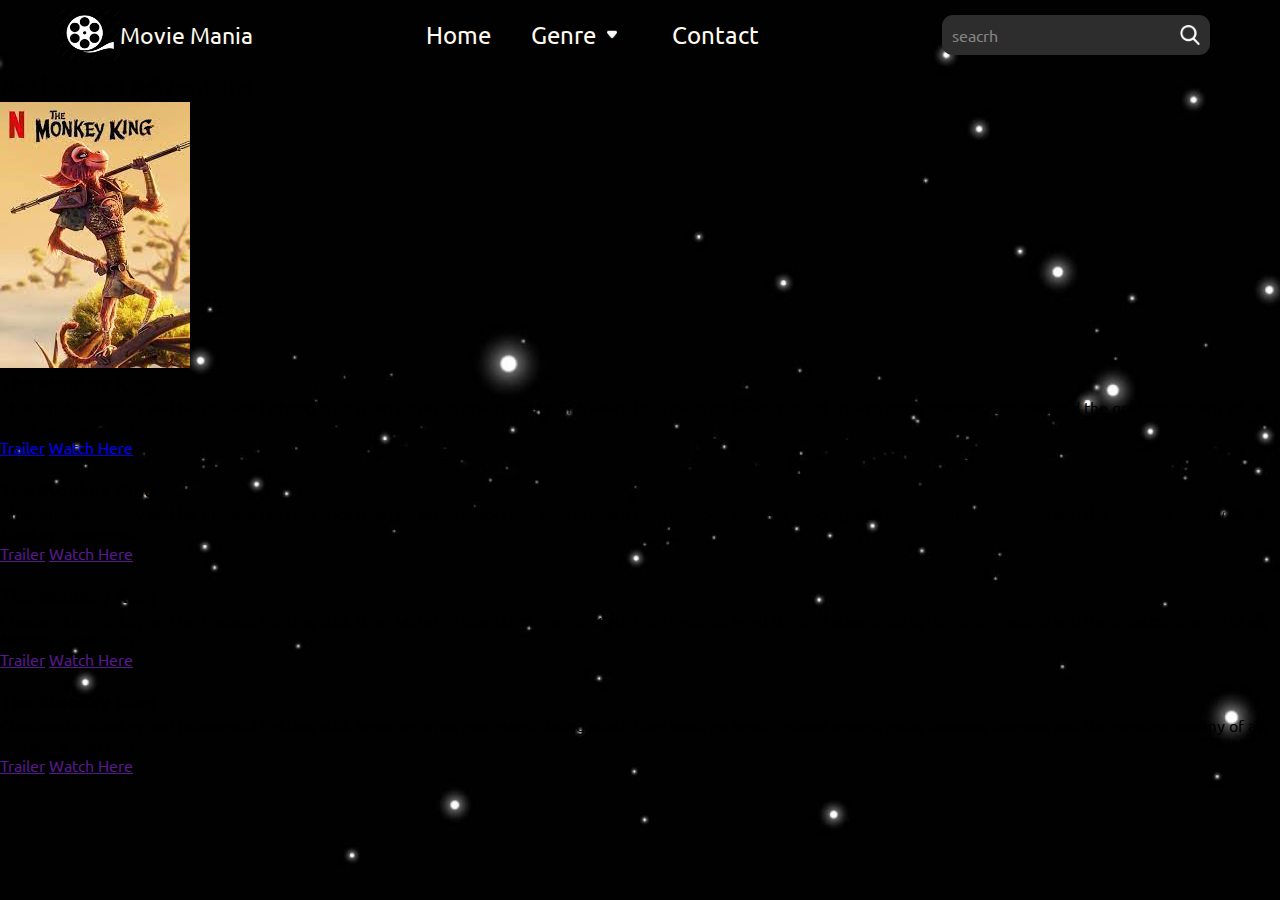
==== aaa.html @ d6fc3ef7 "write content of first card" ====
<!DOCTYPE html>
<html lang="en">
<head>
    <meta charset="UTF-8">
    <meta name="viewport" content="width=device-width, initial-scale=1.0">
    <title>Movie Mania</title>
    <link rel="stylesheet" href="./style.css">
    <!-- <link rel="stylesheet" href="./genre.css"> -->
</head>
<body>
    <header>
        <div class="logo">
            <img src="./assest/logo.jpg" alt="Logo image" height="50" width="60">
            <p>Movie Mania</p>
        </div>

        <nav class="navbar">
            <ul>
                <li><a href="./index.html">Home</a></li>
                <li><a href="./genre.html">Genre <img src="./assest/down-arrow (1).png" alt="+"></a>
                    <ul>
                        <li><a href="#">Action and Adventure</a></li>
                        <li><a href="#">Comedy</a></li>
                        <li><a href="#">Documentary</a></li>
                        <li><a href="#">Horror</a></li>
                    </ul>
                </li>
                <li><a href="./contact.html">Contact</a></li>
            </ul>
        </nav>

        <div class="search">
            <input type="text" placeholder="seacrh" name="seacrh">
            <img src="./assest/search.png" alt="search_icon">
        </div>
    </header>

    <div class="container">
        <div class="heading">
            <h2>Action and Adventure</h2>
        </div>

        <div class="box">
            <div class="card">
                <img src="./assest/monkey_king.jpeg" alt="movie poster">
                <div class="card_content">
                    <h3>The Monkey King</h3>
                    <p>Charismatic Monkey and his magical fighting stick team up on an epic quest during which 
                    they must go head-to-head against gods, demons, dragons and the greatest enemy of all, Monkey's 
                    own ego.</p>

                    <div class="link">
                        <a class="card_link" href="https://www.youtube.com/watch?v=-Ao79QJNE-s">Trailer</a>
                        <a class="card_link" href="https://www.netflix.com/in/title/80237245?source=35">Watch Here</a>
                    </div>
                </div>
            </div>

            <div class="card">
                <img src="" alt="">
                <div class="card_content">
                    <h3>The Monkey King</h3>
                    <p>Charismatic Monkey and his magical fighting stick team up on an epic quest during which 
                    they must go head-to-head against gods, demons, dragons and the greatest enemy of all, Monkey's 
                    own ego.</p>

                    <div class="link">   
                        <a class="card_link" href="">Trailer</a>
                        <a class="card_link" href="">Watch Here</a>
                    </div>     
                </div>
            </div>

            <div class="card">
                <img src="" alt="">
                <div class="card_content">
                    <h3>The Monkey King</h3>
                    <p>Charismatic Monkey and his magical fighting stick team up on an epic quest during which 
                    they must go head-to-head against gods, demons, dragons and the greatest enemy of all, Monkey's 
                    own ego.</p>

                    <div class="link">
                        <a class="card_link" href="">Trailer</a>
                        <a class="card_link" href="">Watch Here</a>
                    </div>
                </div>
            </div>

            <div class="card">
                <img src="" alt="">
                <div class="card_content">
                    <h3>The Monkey King</h3>
                    <p>Charismatic Monkey and his magical fighting stick team up on an epic quest during which 
                    they must go head-to-head against gods, demons, dragons and the greatest enemy of all, Monkey's 
                    own ego.</p>

                    <div class="link">
                        <a class="card_link" href="">Trailer</a>
                        <a class="card_link" href="">Watch Here</a>
                    </div>
                </div>
            </div>
        </div>
    </div>
</body>
</html>
---- style.css ----
@import url('https://fonts.googleapis.com/css2?family=Lato:wght@300&family=Montserrat:wght@300&family=PT+Serif:wght@400;700&family=Ubuntu&display=swap');
*, *::before, *::after {
    margin: 0;
    padding: 0;
    box-sizing: border-box;
    font-family: 'Ubuntu', sans-serif;
}

body{
    min-height: 100vh;
    width: 100%;
    background: url(./assest/maxresdefault.jpg);
    background-repeat: no-repeat;
    background-size: cover;
    background-position: center;
}

header{
    position: relative;
    top:0;
    left:0;
    right:0;
    display: flex;
    align-items: center;
    justify-content: space-between;
    color: #FFFAF0;
    z-index: 1000;
    margin: 0 60px;
    transition: all .3s ease;
}

.logo{
    display: flex;
    flex-direction: row;
    align-items: center;
    font-size: 23px;
    font-weight: 400;
}

header .navbar ul{
    list-style: none;
}

header .navbar ul li{
    position: relative;
    float: left;
}

header .navbar ul li a{
    font-size: 24px;
    padding: 20px;
    color: #FFFAF0;
    text-decoration: none;
    display: block;
}

header .navbar ul li a img{
    width: 20px;
    height: 20px;
    margin-right: 10px;
}

header .navbar ul li a:hover{
    color: #2C74B3;
}

header .navbar ul li ul{
    position: absolute;
    left: 0;
    width: 200px;
    background-color: #2c2b2b;
    display: none;
}

header .navbar ul li:hover > ul{
    display: initial;
}

.search{
    position: relative;
    display: flex;
    align-items: center;
    margin: 10px;

}

.search input{
    all: unset;
    padding: 10px;
    border-radius: 11px;
    background-color: #2e2d2d;
}

.search input::placeholder{
    color: #848482;
}

.search img{
    position: absolute;
    right: 10px;
    width: 20px;
    height: 20px;
    cursor: pointer;
}

.main .box{
    position: relative;
    display: flex;
    justify-content: center;
    align-items: center;
    padding: 10rem 8%;
}

.content{
    color: #FFFAF0;
    text-align: center;
}

h1{
    color: transparent;
    font-size: 7rem;
    font-weight: 600;
    position: relative;
    display: inline-block;
    animation: text .5s ease forwards;
    animation-delay: 1s;
}

.cont{
    font-size: 1.4rem;
    font-weight: 500;
    margin: 90px 0;
}

h1 span{
    position: absolute;
    left: 0;
    top: 0;
    height: 100%;
    width: 100%;
    background-color: #000000;
    animation: overlay 1s ease forwards;
    animation-delay: .5s;
}

h1:nth-child(1){
    animation-delay: 1s;
}

h1:nth-child(2){
    animation-delay: 2s;
}

h1:nth-child(1) span{
    animation-delay: .5s;
}

h1:nth-child(2) span{
    animation-delay: 1.5s;
}

footer{
    position: relative;
    padding: 30px 60px;
    z-index: 1000;
    color: #FFFAF0;
}

.contain{
    display: flex;
    justify-content: center;
    gap: 60px;
}

.contain a{
    text-decoration: none;
    color: #2C74B3;
    font-size: 18px;
    font-weight: 400;
    transition: all .3s ease;
}

.contain a:hover{
    color: #FFFAF0;
    
}
@keyframes overlay{
    50%{
        width: 100%;
        left: 0;
    }
    100%{
        left: 100%;
        width: 0;
    }
}

@keyframes text{
    100%{
        color: #FFFAF0;
    }
}
---- genre.css ----
.container{
    width: 100%;
    height: 100%;
    display: flex;
    flex-direction: column;
    padding: 60px;
    gap: 50px;
}

.heading{
    font-size: 2rem;
    font-weight: 600;
    color: #FFFAF0;
    letter-spacing: 1.5px;
}

.box{
    width: 100%;
    height: 100%;
    display: flex;
    flex-wrap: wrap;
    gap: 75px;
    padding: 50px 0;
}

.card{
    width: 250px;
    height: 150px;
    display: flex;
    gap: 20px;
    padding: 20px;
    border-radius: 10px;
    background: rgb(2,0,36);
    background: linear-gradient(156deg, rgba(2,0,36,1) 0%, rgba(9,9,121,1) 39%, rgba(34,172,200,1) 100%);
}

.content{
    display: flex;
    flex-direction: column;
    justify-content: flex-end;
    font-size: 28px;
    font-weight: 600;
}

a{
    text-decoration: none;
    color: #FFFAF0;
    text-align: center;
}

a:hover{
    color: #060c12;
}

.card:hover{
    transform: scale(1.1);
    box-shadow: 0px 0px 15px 4px rgba(255,250,240,0.5);
    transition: all 0.3s ease-in-out;
    cursor: pointer;
    
}

@media screen and (max-width: 768px){
    .box{
        gap: 30px;
    }
    .card{
        height: 100px;
        padding: 10px;
    }
    .content{
        font-size: 20px;

    }
}
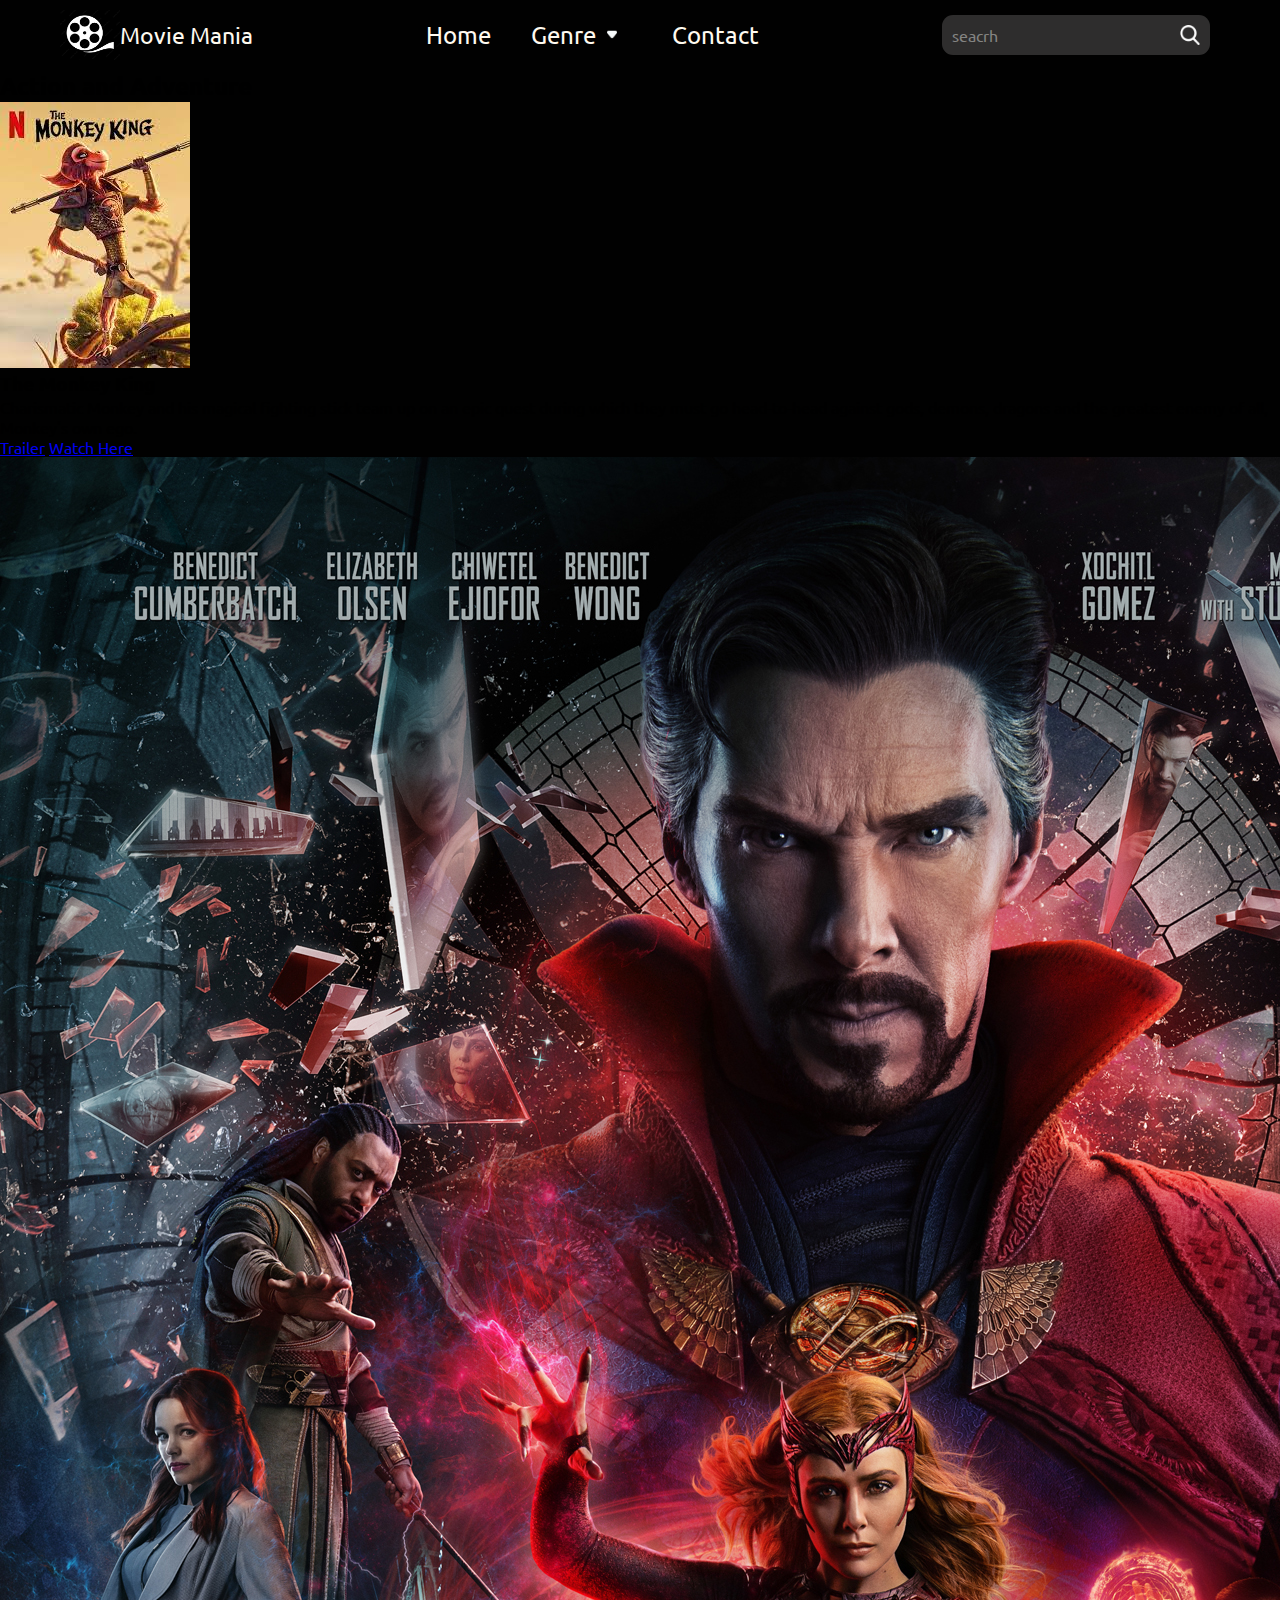
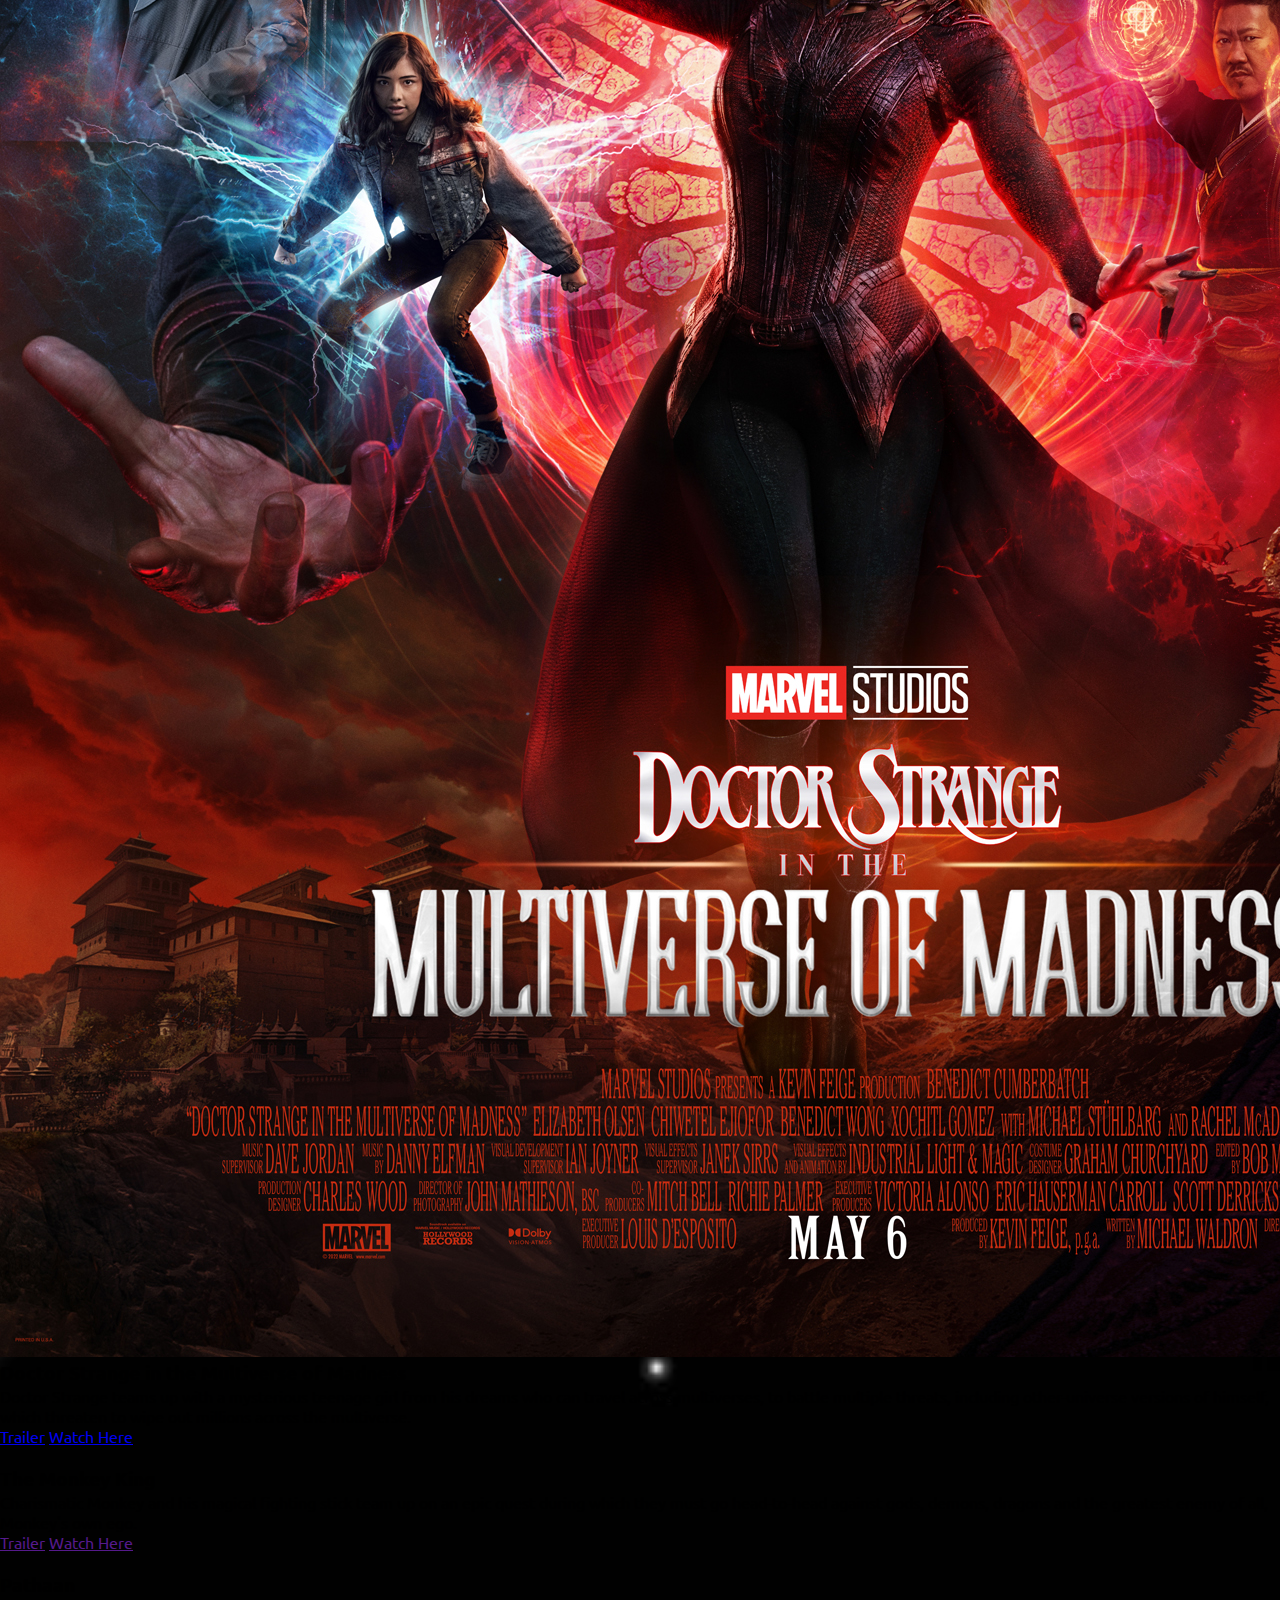
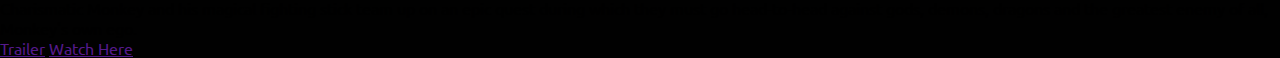
==== commit 3d6c9a96: "add 3rd card" ====
--- a/aaa.html
+++ b/aaa.html
@@ -57,16 +57,16 @@
             </div>
 
             <div class="card">
-                <img src="" alt="">
+                <img src="./assest/doctor_strange.jpg" alt="Movie Poster">
                 <div class="card_content">
-                    <h3>The Monkey King</h3>
-                    <p>Charismatic Monkey and his magical fighting stick team up on an epic quest during which 
-                    they must go head-to-head against gods, demons, dragons and the greatest enemy of all, Monkey's 
-                    own ego.</p>
+                    <h3>Doctor Strange in the Multiverse of Madness</h3>
+                    <p>Doctor Strange teams up with a mysterious teenage girl from his dreams who can travel 
+                    across multiverses, to battle multiple threats, including other-universe versions of himself, 
+                    which threaten to wipe out millions across the multiverse.</p>
 
                     <div class="link">   
-                        <a class="card_link" href="">Trailer</a>
-                        <a class="card_link" href="">Watch Here</a>
+                        <a class="card_link" href="https://www.youtube.com/watch?v=aWzlQ2N6qqg">Trailer</a>
+                        <a class="card_link" href="https://www.google.com/search?sa=X&sca_esv=593131414&rlz=1C1CHBF_enIN1028IN1028&cs=0&biw=1536&bih=695&sxsrf=AM9HkKlQXHENAzs0E5aW1HaDLe84BmAO6Q:1703268941133&q=Doctor+Strange+in+the+Multiverse+of+Madness&stick=[base64]&lei=TdKFZZvcB5meseMPrei08Aw">Watch Here</a>
                     </div>     
                 </div>
             </div>
@@ -89,7 +89,7 @@
             <div class="card">
                 <img src="" alt="">
                 <div class="card_content">
-                    <h3>The Monkey King</h3>
+                    <h3>Pathaan</h3>
                     <p>Charismatic Monkey and his magical fighting stick team up on an epic quest during which 
                     they must go head-to-head against gods, demons, dragons and the greatest enemy of all, Monkey's 
                     own ego.</p>
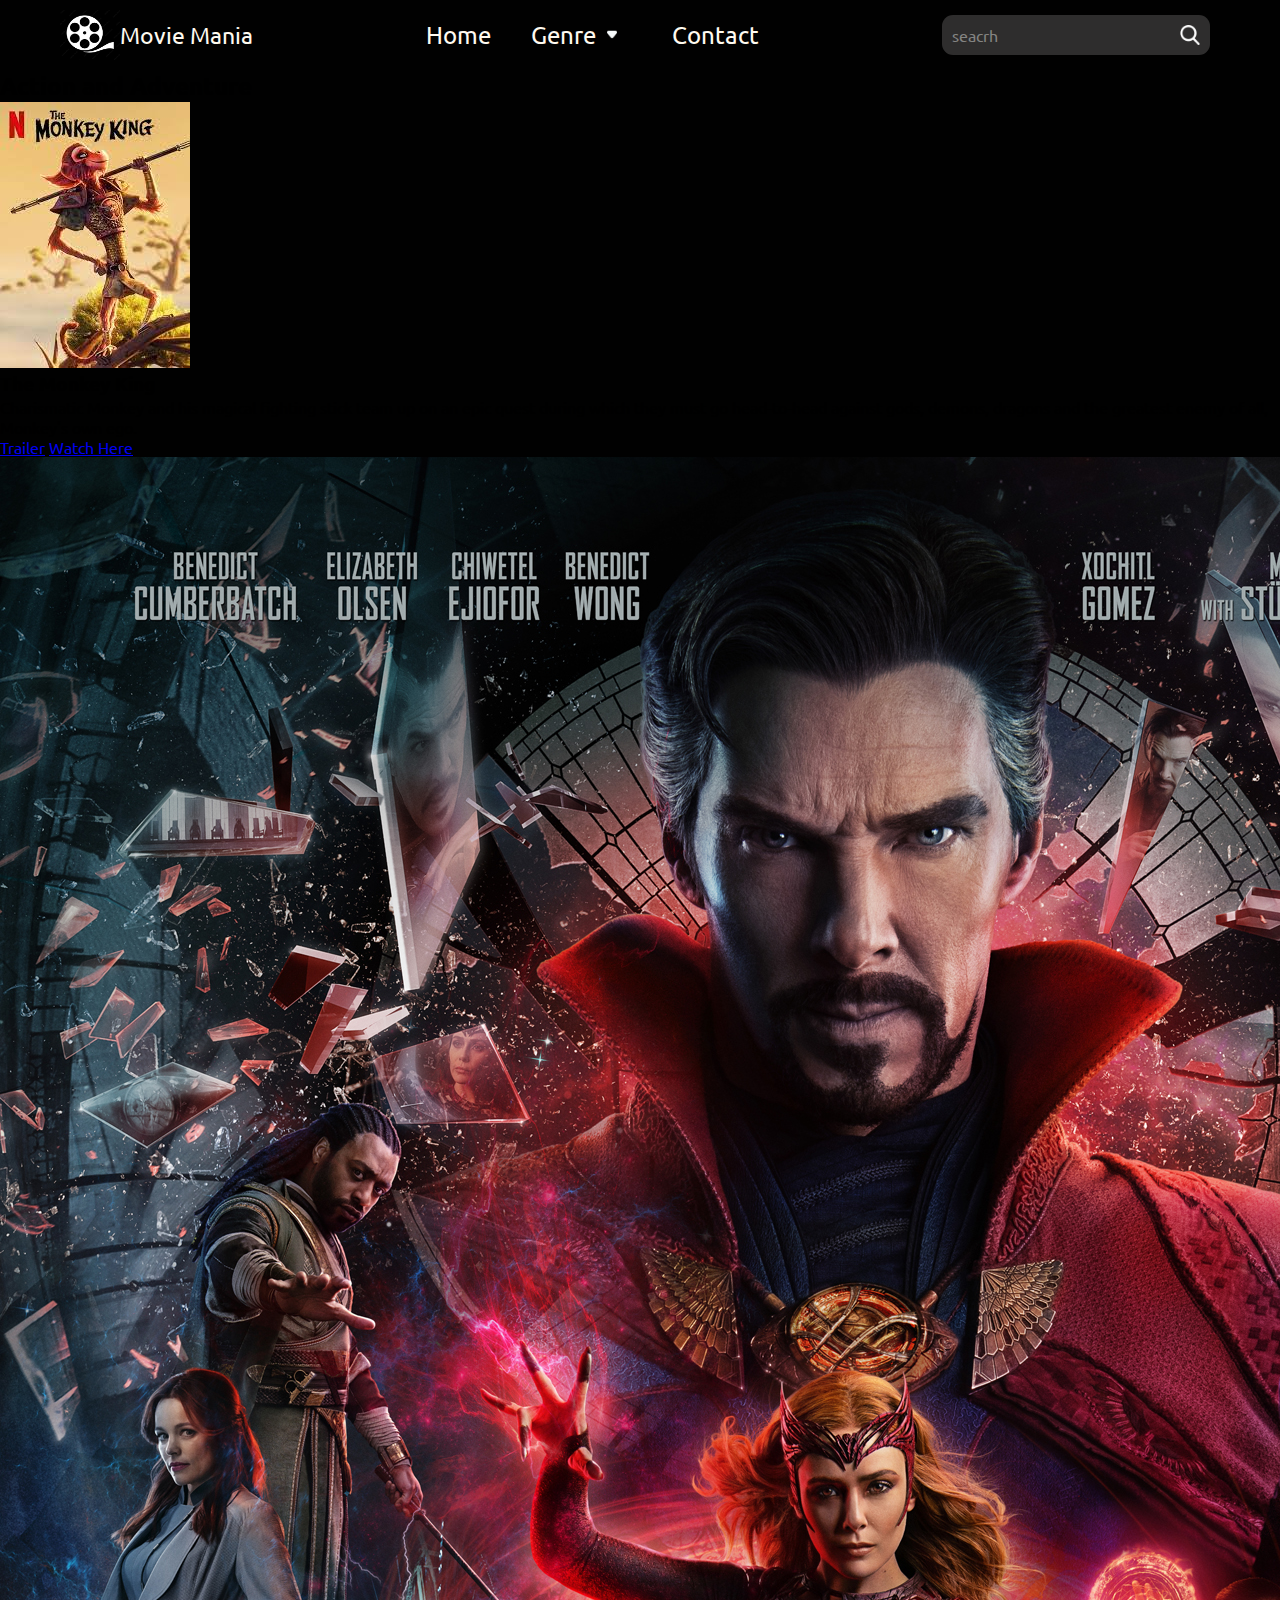
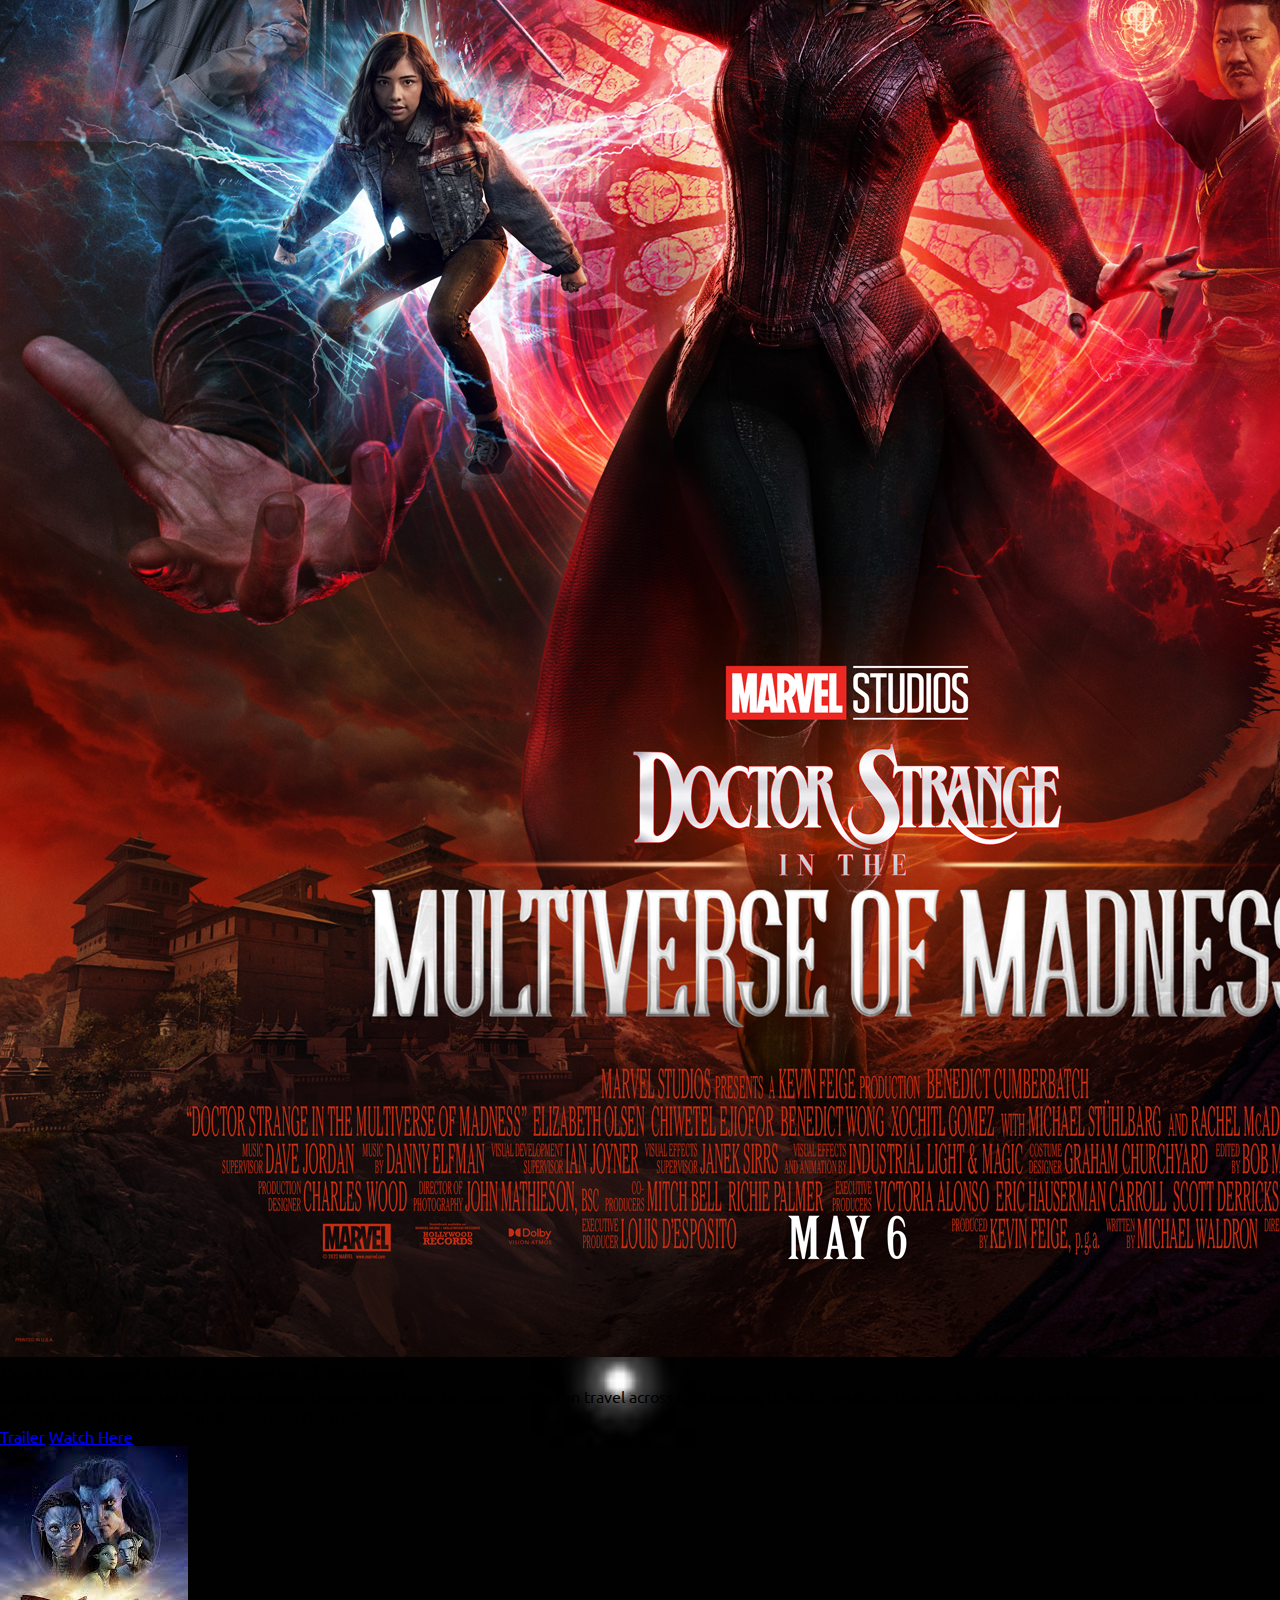
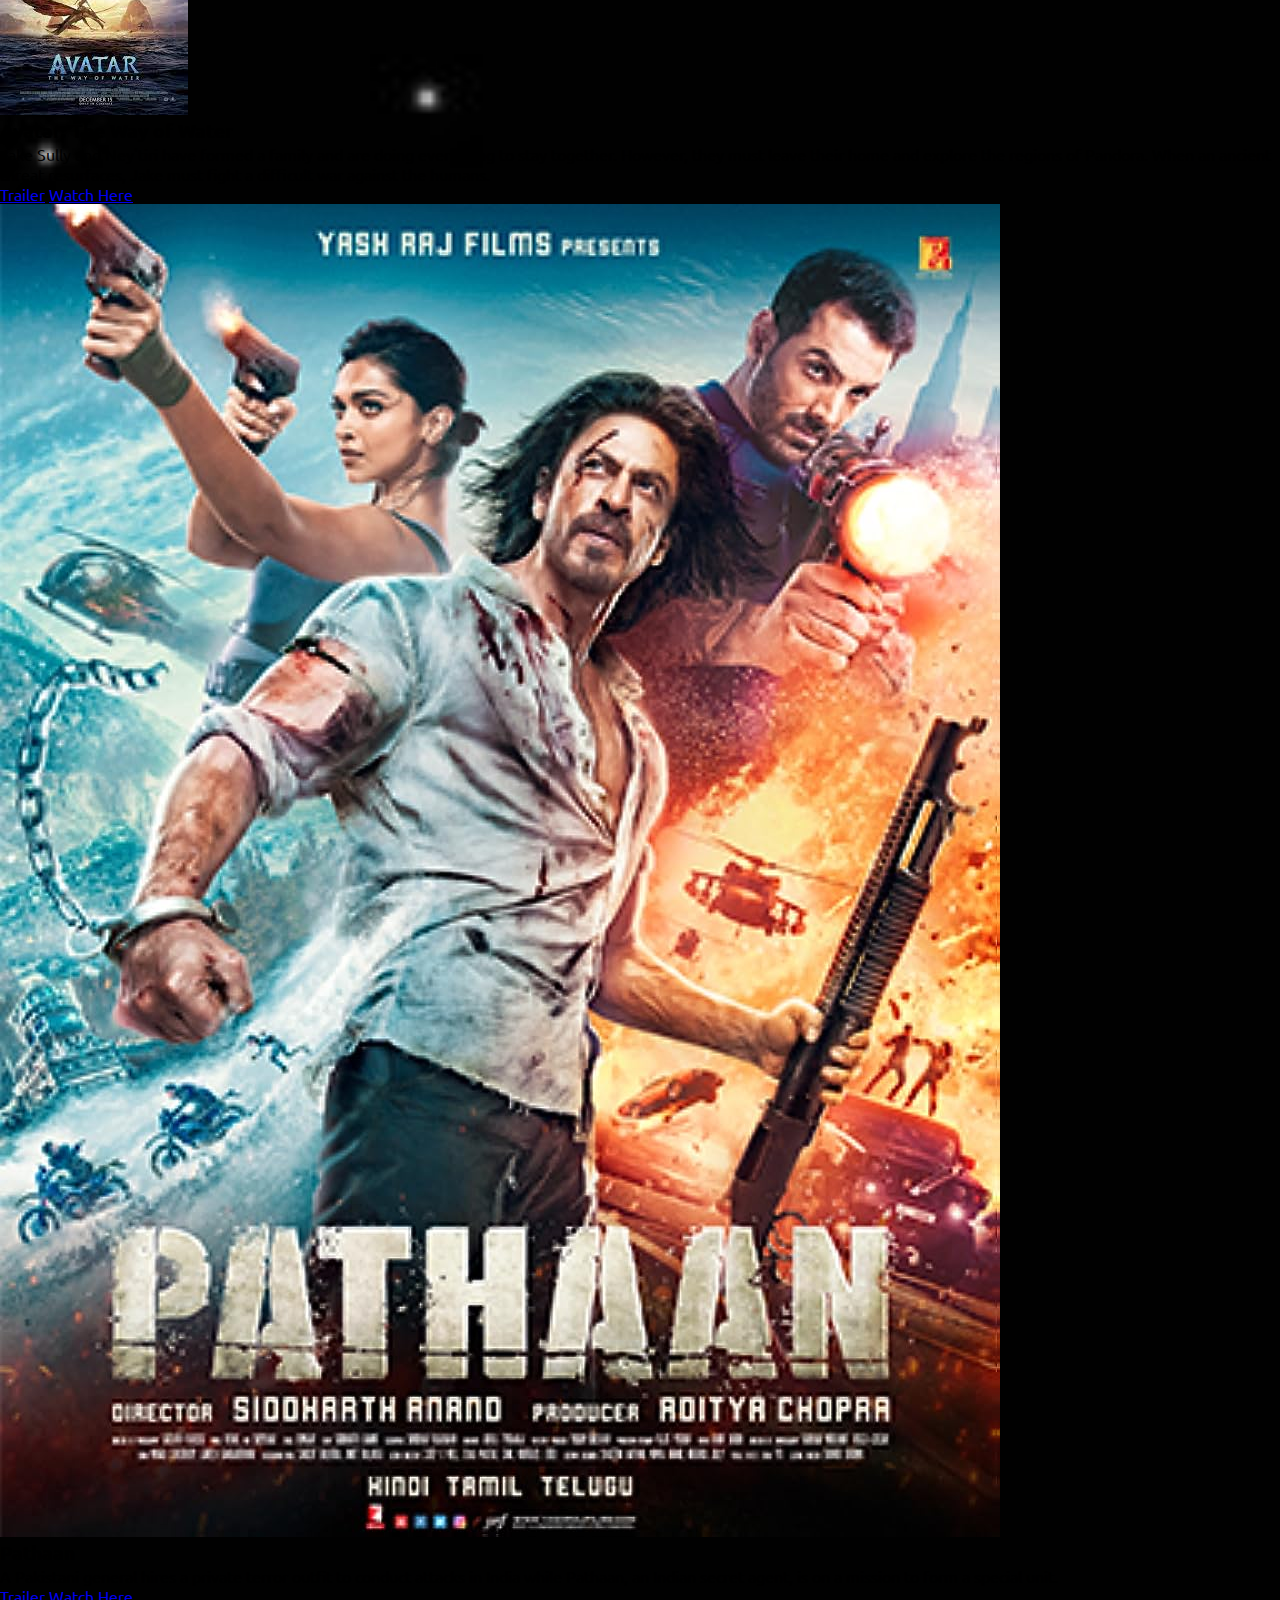
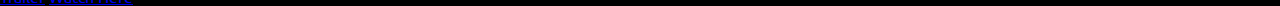
==== commit 73379896: "add fourth card" ====
--- a/aaa.html
+++ b/aaa.html
@@ -72,31 +72,30 @@
             </div>
 
             <div class="card">
-                <img src="" alt="">
+                <img src="./assest/avatar.jpeg" alt="">
                 <div class="card_content">
-                    <h3>The Monkey King</h3>
-                    <p>Charismatic Monkey and his magical fighting stick team up on an epic quest during which 
-                    they must go head-to-head against gods, demons, dragons and the greatest enemy of all, Monkey's 
-                    own ego.</p>
+                    <h3>Avatar: The Way of Water</h3>
+                    <p>Jake Sully and Ney'tiri have formed a family and are doing everything to stay together. 
+                    However, they must leave their home and explore the regions of Pandora. When an ancient threat 
+                    resurfaces, Jake must fight a difficult war against the humans.</p>
 
                     <div class="link">
-                        <a class="card_link" href="">Trailer</a>
-                        <a class="card_link" href="">Watch Here</a>
+                        <a class="card_link" href="https://www.youtube.com/watch?v=d9MyW72ELq0">Trailer</a>
+                        <a class="card_link" href="https://www.hotstar.com/in/paywall?content_id=1260142021&content_title=Avatar%3A+The+Way+of+Water&content_type=MOVIE&failed_pc_entitlement_context=%7B%22playback_list_platforms%22%3A%22web%22%2C%22tags%22%3A%22vip%2Cpaid%22%7D&failed_pc_entitlement_required=%5B%22tags%22%2C%22playback_list_platforms%22%5D&is_content_paid=true&utm_source=gwa">Watch Here</a>
                     </div>
                 </div>
             </div>
 
             <div class="card">
-                <img src="" alt="">
+                <img src="./assest/pathaan.jpg" alt="movie poster">
                 <div class="card_content">
                     <h3>Pathaan</h3>
-                    <p>Charismatic Monkey and his magical fighting stick team up on an epic quest during which 
-                    they must go head-to-head against gods, demons, dragons and the greatest enemy of all, Monkey's 
-                    own ego.</p>
+                    <p>A Pakistani general hires a private terror outfit to conduct attacks in India while 
+                    Pathaan, an Indian secret agent, is on a mission to form a special unit.</p>
 
                     <div class="link">
-                        <a class="card_link" href="">Trailer</a>
-                        <a class="card_link" href="">Watch Here</a>
+                        <a class="card_link" href="https://www.youtube.com/watch?v=vqu4z34wENw">Trailer</a>
+                        <a class="card_link" href="https://www.primevideo.com/dp/amzn1.dv.gti.0639961c-07ad-4292-ac75-544aa069b89d?autoplay=0&ref_=atv_cf_strg_wb">Watch Here</a>
                     </div>
                 </div>
             </div>
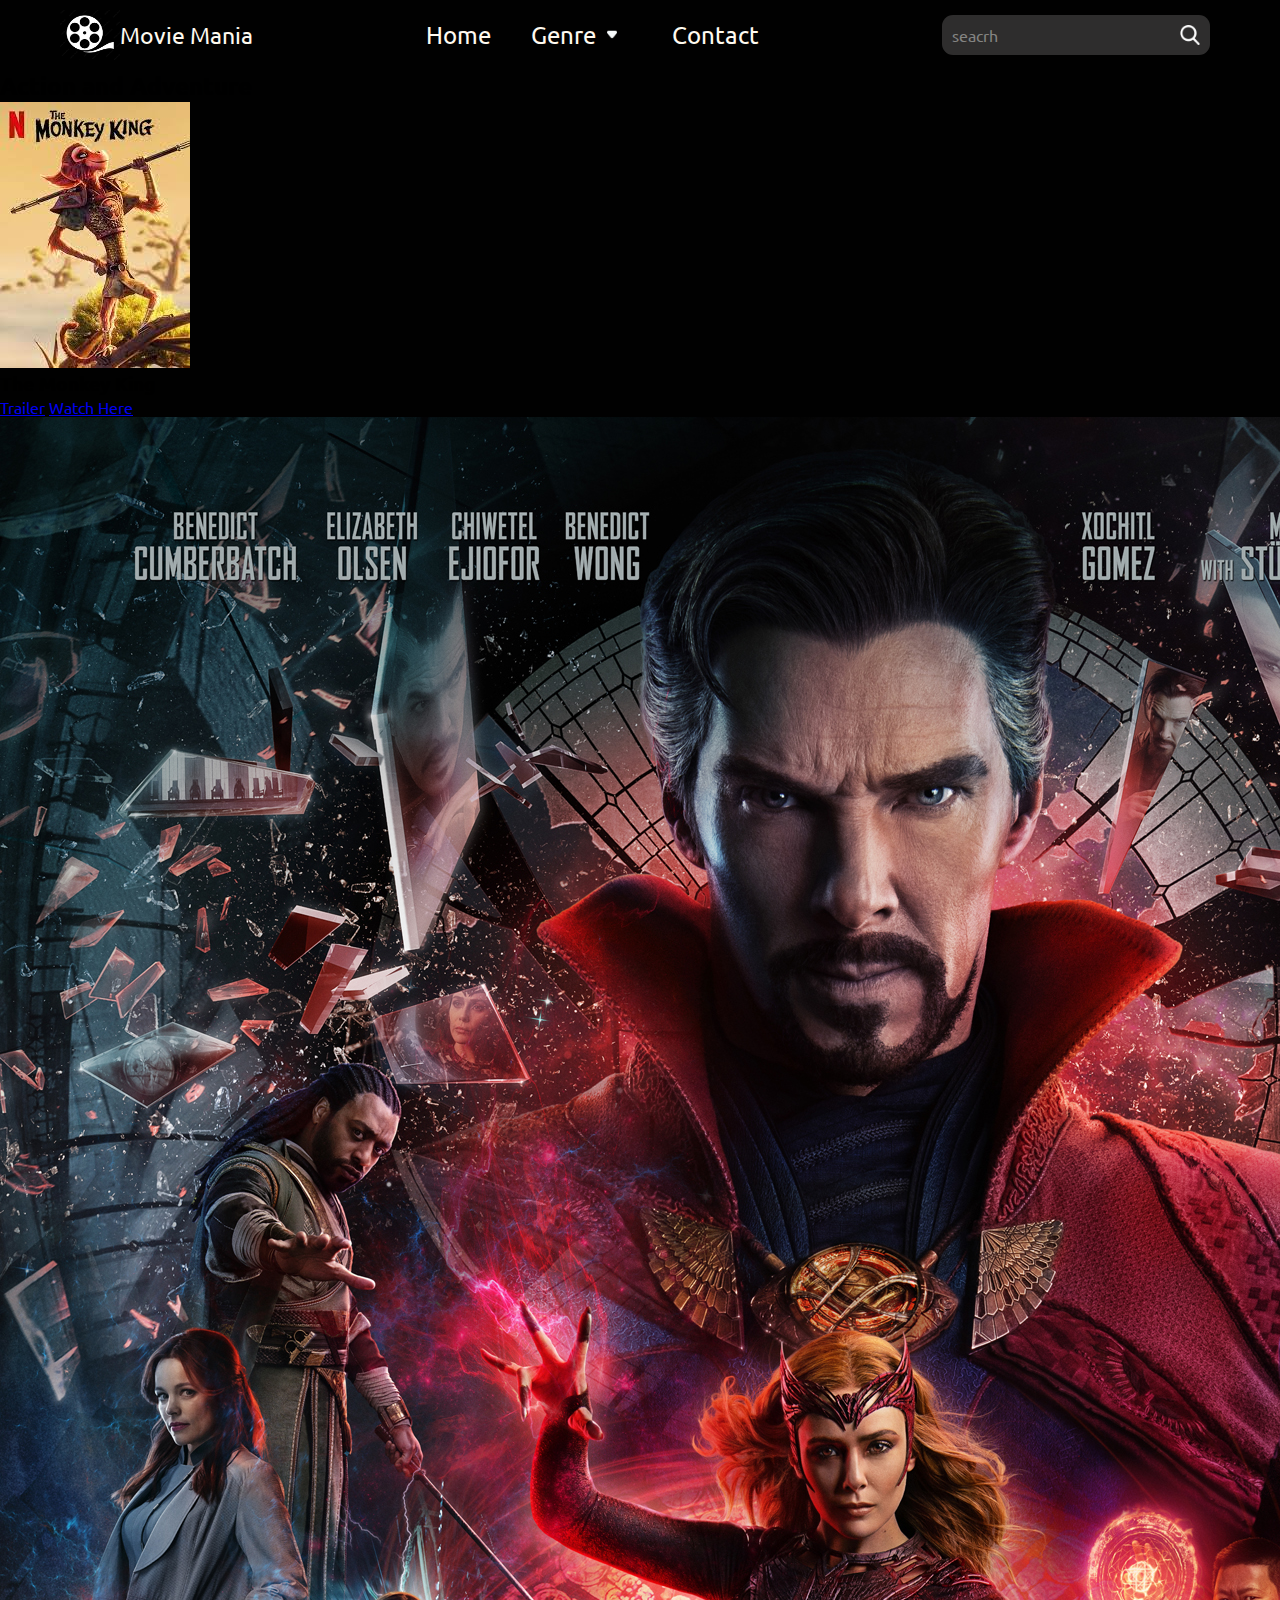
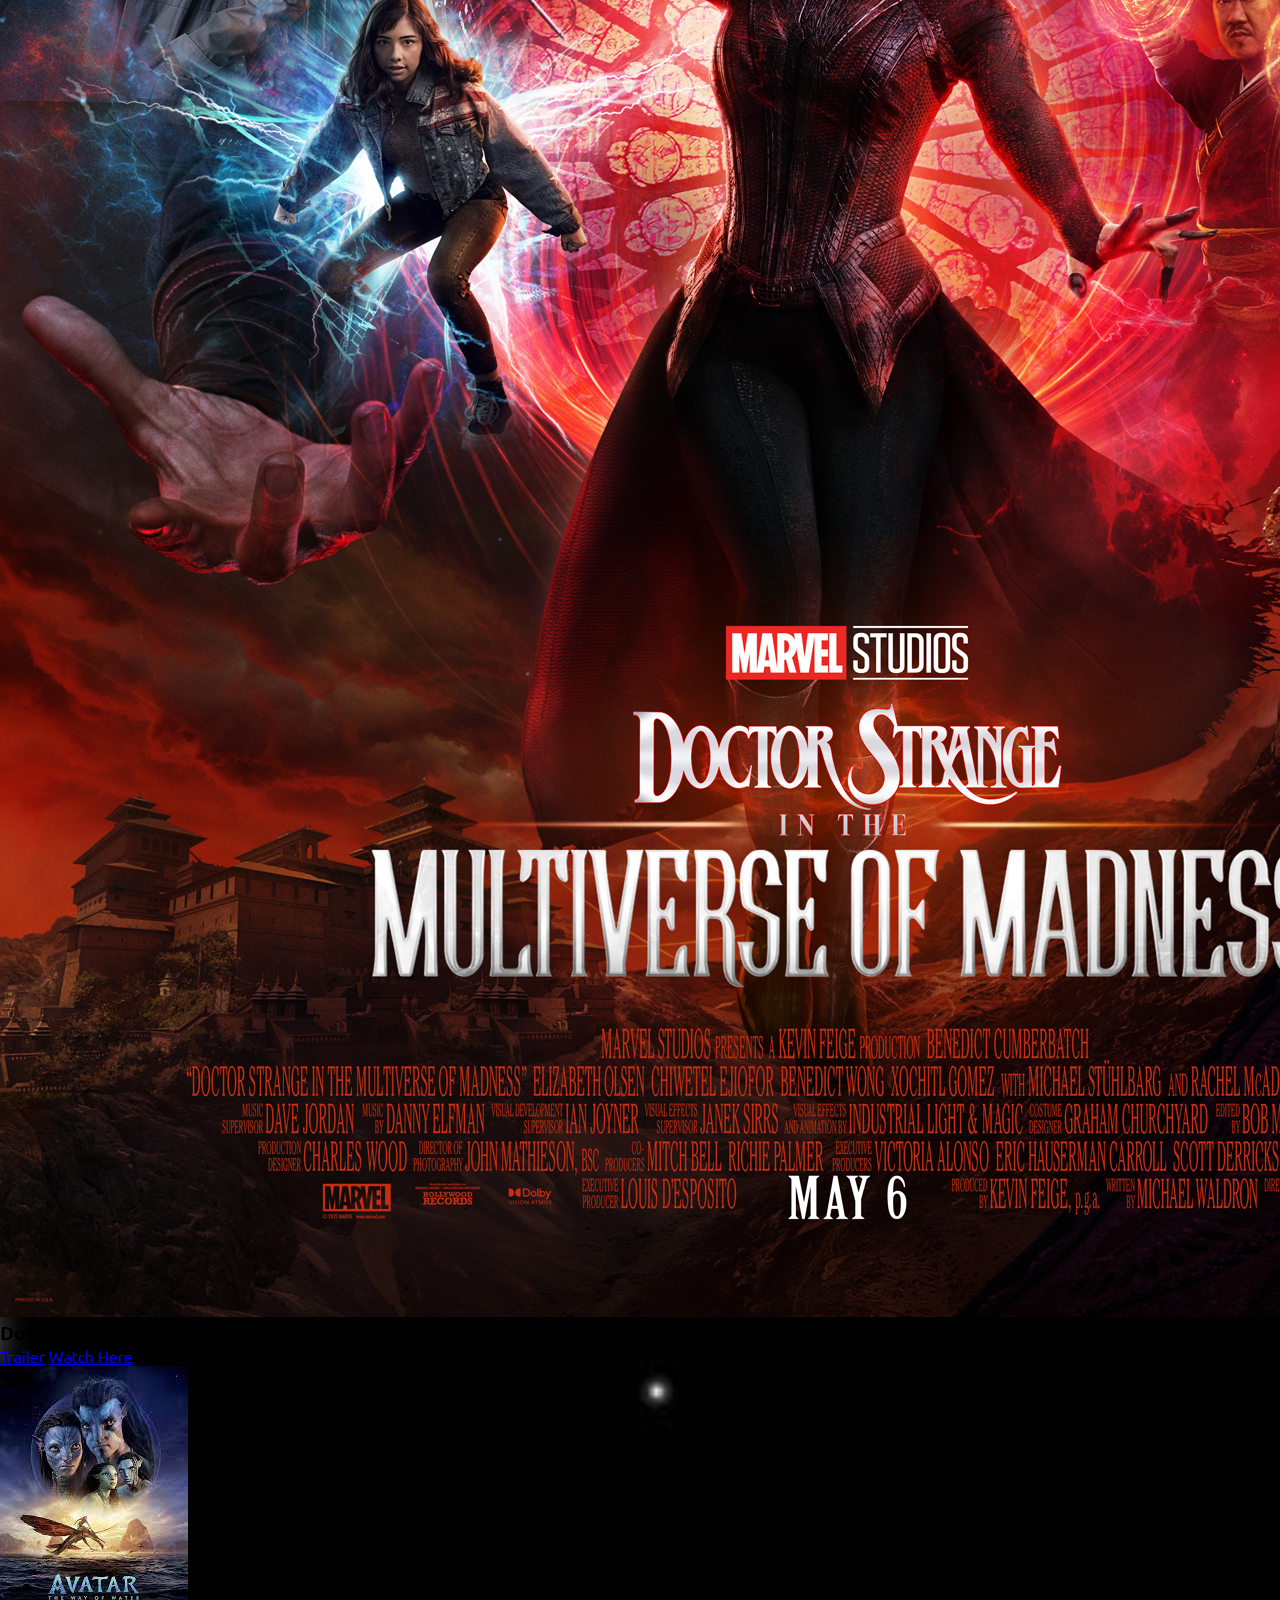
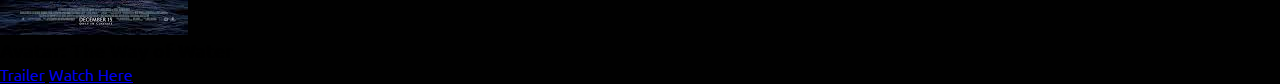
==== commit ed105b54: "remove P tag" ====
--- a/aaa.html
+++ b/aaa.html
@@ -5,7 +5,7 @@
     <meta name="viewport" content="width=device-width, initial-scale=1.0">
     <title>Movie Mania</title>
     <link rel="stylesheet" href="./style.css">
-    <!-- <link rel="stylesheet" href="./genre.css"> -->
+    <link rel="stylesheet" href="./style2.css">    
 </head>
 <body>
     <header>
@@ -19,10 +19,10 @@
                 <li><a href="./index.html">Home</a></li>
                 <li><a href="./genre.html">Genre <img src="./assest/down-arrow (1).png" alt="+"></a>
                     <ul>
-                        <li><a href="#">Action and Adventure</a></li>
-                        <li><a href="#">Comedy</a></li>
-                        <li><a href="#">Documentary</a></li>
-                        <li><a href="#">Horror</a></li>
+                        <li><a href="./aaa.html">Action and Adventure</a></li>
+                        <li><a href="./comedy.html">Comedy</a></li>
+                        <li><a href="./comedy.html">Documentary</a></li>
+                        <li><a href="./horror.html">Horror</a></li>
                     </ul>
                 </li>
                 <li><a href="./contact.html">Contact</a></li>
@@ -45,9 +45,9 @@
                 <img src="./assest/monkey_king.jpeg" alt="movie poster">
                 <div class="card_content">
                     <h3>The Monkey King</h3>
-                    <p>Charismatic Monkey and his magical fighting stick team up on an epic quest during which 
+                    <!-- <p>Charismatic Monkey and his magical fighting stick team up on an epic quest during which 
                     they must go head-to-head against gods, demons, dragons and the greatest enemy of all, Monkey's 
-                    own ego.</p>
+                    own ego.</p> -->
 
                     <div class="link">
                         <a class="card_link" href="https://www.youtube.com/watch?v=-Ao79QJNE-s">Trailer</a>
@@ -60,9 +60,9 @@
                 <img src="./assest/doctor_strange.jpg" alt="Movie Poster">
                 <div class="card_content">
                     <h3>Doctor Strange in the Multiverse of Madness</h3>
-                    <p>Doctor Strange teams up with a mysterious teenage girl from his dreams who can travel 
+                    <!-- <p>Doctor Strange teams up with a mysterious teenage girl from his dreams who can travel 
                     across multiverses, to battle multiple threats, including other-universe versions of himself, 
-                    which threaten to wipe out millions across the multiverse.</p>
+                    which threaten to wipe out millions across the multiverse.</p> -->
 
                     <div class="link">   
                         <a class="card_link" href="https://www.youtube.com/watch?v=aWzlQ2N6qqg">Trailer</a>
@@ -71,13 +71,13 @@
                 </div>
             </div>
 
-            <div class="card">
+            <div class="card">  
                 <img src="./assest/avatar.jpeg" alt="">
                 <div class="card_content">
                     <h3>Avatar: The Way of Water</h3>
-                    <p>Jake Sully and Ney'tiri have formed a family and are doing everything to stay together. 
+                    <!-- <p>Jake Sully and Ney'tiri have formed a family and are doing everything to stay together. 
                     However, they must leave their home and explore the regions of Pandora. When an ancient threat 
-                    resurfaces, Jake must fight a difficult war against the humans.</p>
+                    resurfaces, Jake must fight a difficult war against the humans.</p> -->
 
                     <div class="link">
                         <a class="card_link" href="https://www.youtube.com/watch?v=d9MyW72ELq0">Trailer</a>
@@ -85,20 +85,7 @@
                     </div>
                 </div>
             </div>
-
-            <div class="card">
-                <img src="./assest/pathaan.jpg" alt="movie poster">
-                <div class="card_content">
-                    <h3>Pathaan</h3>
-                    <p>A Pakistani general hires a private terror outfit to conduct attacks in India while 
-                    Pathaan, an Indian secret agent, is on a mission to form a special unit.</p>
-
-                    <div class="link">
-                        <a class="card_link" href="https://www.youtube.com/watch?v=vqu4z34wENw">Trailer</a>
-                        <a class="card_link" href="https://www.primevideo.com/dp/amzn1.dv.gti.0639961c-07ad-4292-ac75-544aa069b89d?autoplay=0&ref_=atv_cf_strg_wb">Watch Here</a>
-                    </div>
-                </div>
-            </div>
+            
         </div>
     </div>
 </body>
